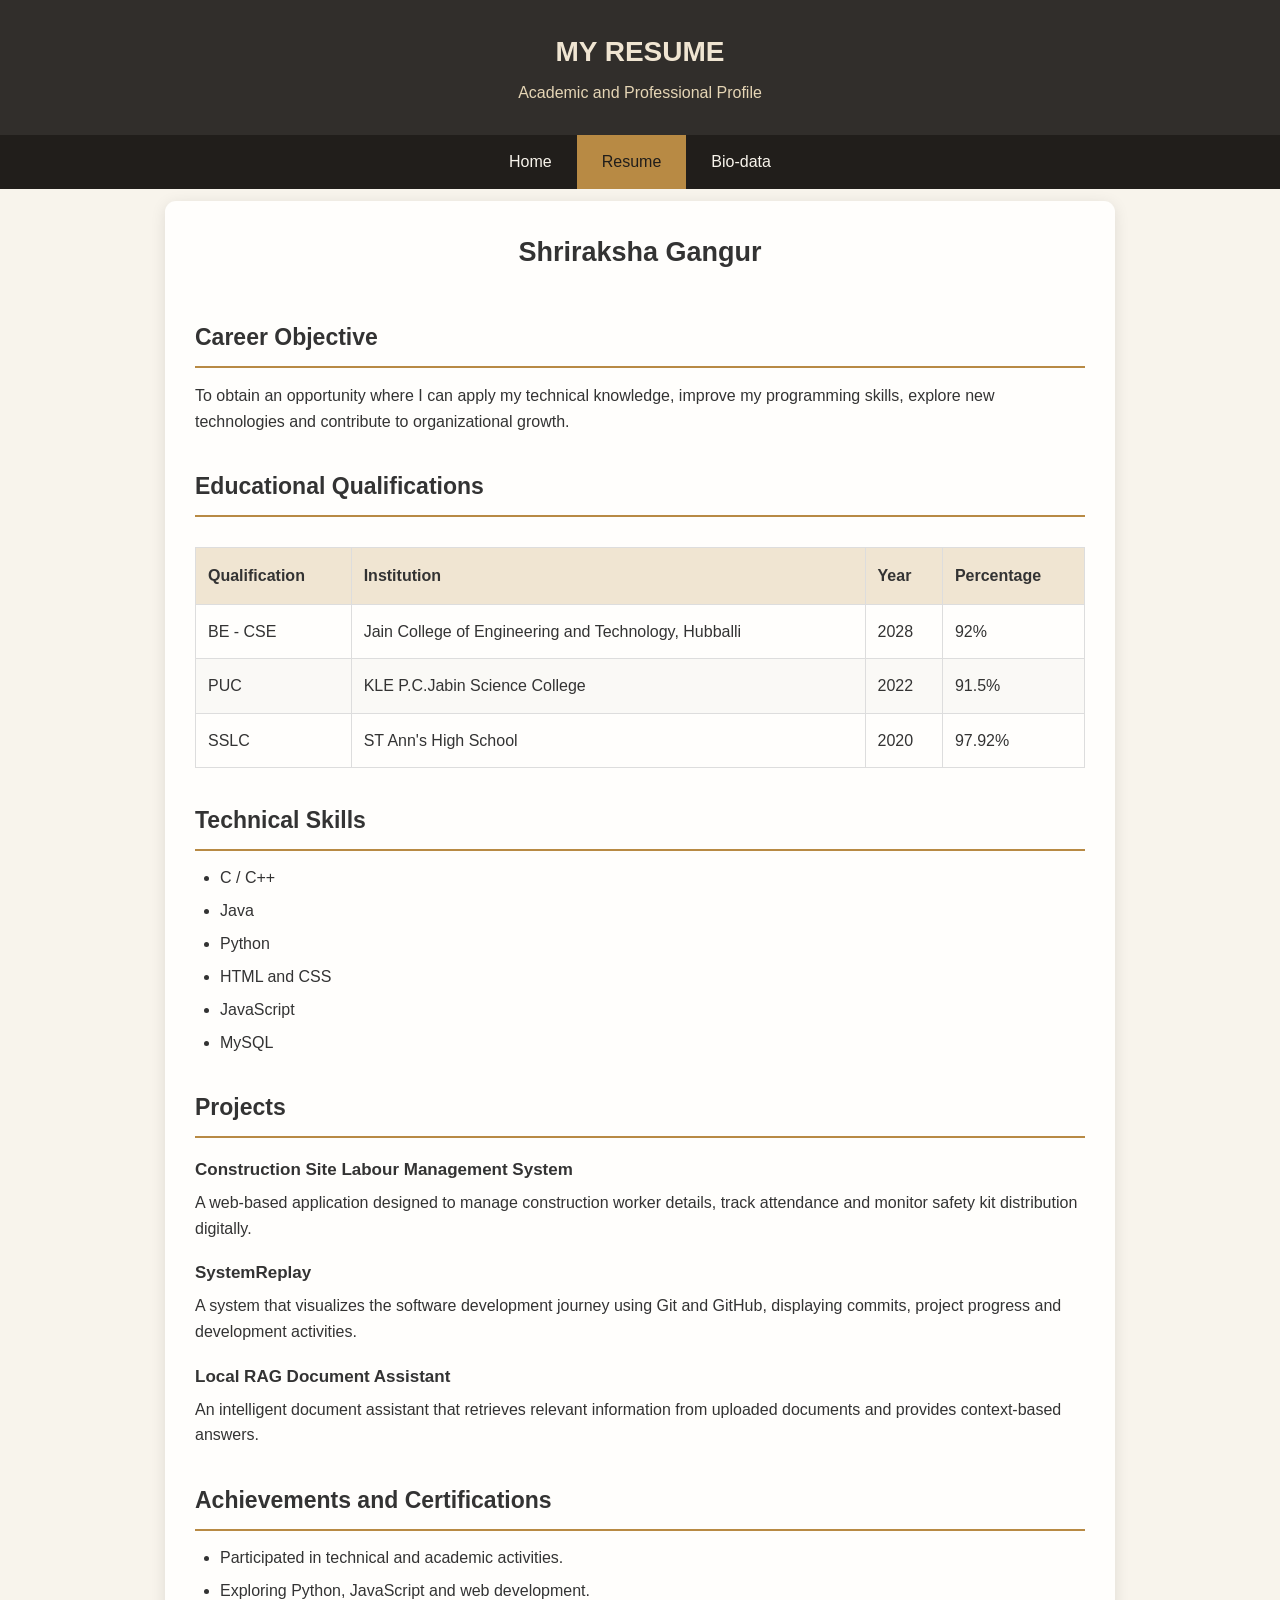
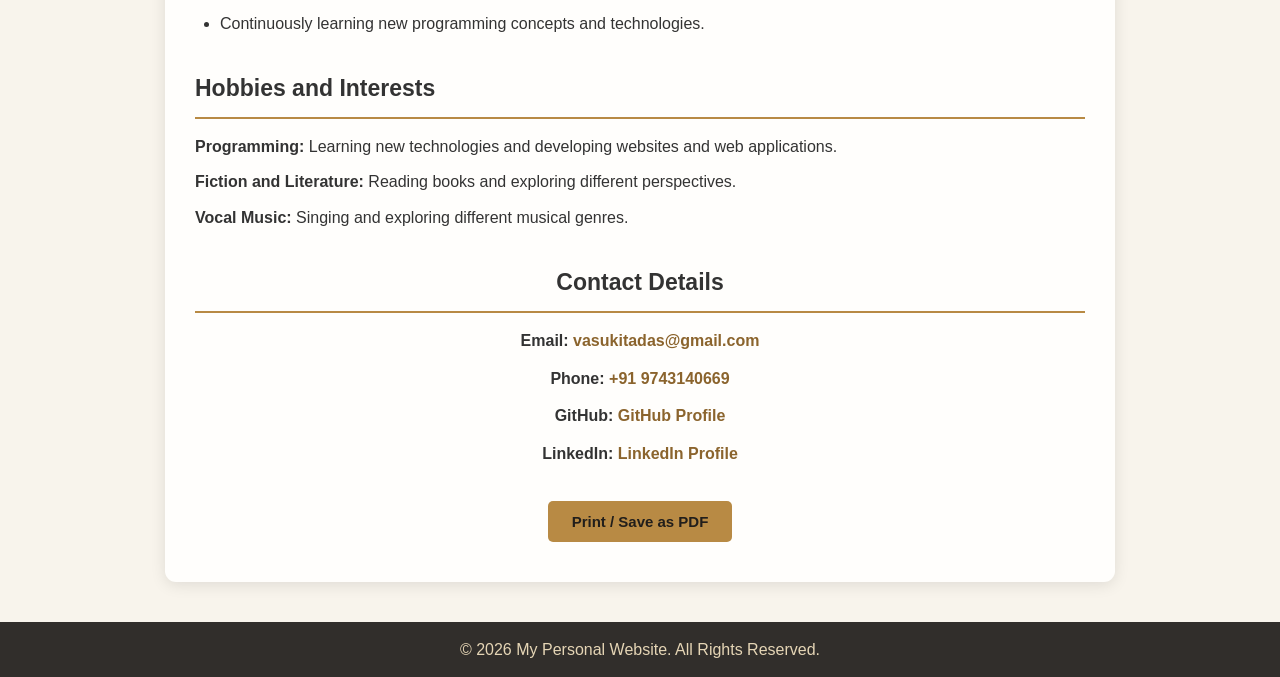
==== resume.html @ 88d2a6cd "Added files" ====
<!DOCTYPE html>
<html lang="en">
<head>
    <meta charset="UTF-8">
    <meta name="viewport" content="width=device-width, initial-scale=1.0">
    <title>Shriraksha Gangur - Resume</title>
    <link rel="stylesheet" href="style.css">
    <script src="script.js" defer></script>
</head>

<body>

    <header>
        <h1>MY RESUME</h1>
        <p>Academic and Professional Profile</p>
    </header>

    <nav>
        <a href="index.html">Home</a>
        <a href="resume.html" aria-current="page">Resume</a>
        <a href="biodata.html">Bio-data</a>
    </nav>

    <main class="resume-container">

        <h2 class="resume-name">Shriraksha Gangur</h2>

        <!-- Career Objective -->
        <section class="resume-section">
            <h2>Career Objective</h2>
            <p>
                To obtain an opportunity where I can apply my
                technical knowledge, improve my programming skills,
                explore new technologies and contribute to
                organizational growth.
            </p>
        </section>

        <!-- Education -->
        <section class="resume-section">
            <h2>Educational Qualifications</h2>

            <div class="table-wrapper">
                <table>
                    <thead>
                        <tr>
                            <th>Qualification</th>
                            <th>Institution</th>
                            <th>Year</th>
                            <th>Percentage</th>
                        </tr>
                    </thead>

                    <tbody>
                        <tr>
                            <td>BE - CSE</td>
                            <td> Jain College of Engineering and Technology, Hubballi</td>
                            <td>2028</td>
                            <td>92%</td>
                        </tr>

                        <tr>
                            <td>PUC</td>
                            <td>KLE P.C.Jabin Science College</td>
                            <td>2022</td>
                            <td>91.5%</td>
                        </tr>

                        <tr>
                            <td>SSLC</td>
                            <td>ST Ann's High School</td>
                            <td>2020</td>
                            <td>97.92%</td>
                        </tr>
                    </tbody>
                </table>
            </div>
        </section>

        <!-- Skills -->
        <section class="resume-section">
            <h2>Technical Skills</h2>

            <ul>
                <li>C / C++</li>
                <li>Java</li>
                <li>Python</li>
                <li>HTML and CSS</li>
                <li>JavaScript</li>
                <li>MySQL</li>
            </ul>
        </section>

        <!-- Projects -->
        <section class="resume-section">
            <h2>Projects</h2>

            <h3>Construction Site Labour Management System</h3>
            <p>
                A web-based application designed to manage
                construction worker details, track attendance
                and monitor safety kit distribution digitally.
            </p>

            <h3>SystemReplay</h3>
            <p>
                A system that visualizes the software development
                journey using Git and GitHub, displaying commits,
                project progress and development activities.
            </p>

            <h3>Local RAG Document Assistant</h3>
            <p>
                An intelligent document assistant that retrieves
                relevant information from uploaded documents
                and provides context-based answers.
            </p>
        </section>

        <!-- Achievements -->
        <section class="resume-section">
            <h2>Achievements and Certifications</h2>

            <ul>
                <li>Participated in technical and academic activities.</li>
                <li>Exploring Python, JavaScript and web development.</li>
                <li>Continuously learning new programming concepts and technologies.</li>
            </ul>
        </section>

        <!-- Hobbies -->
        <section class="resume-section">
            <h2>Hobbies and Interests</h2>

            <p>
                <b>Programming:</b>
                Learning new technologies and developing websites
                and web applications.
            </p>

            <p>
                <b>Fiction and Literature:</b>
                Reading books and exploring different perspectives.
            </p>

            <p>
                <b>Vocal Music:</b>
                Singing and exploring different musical genres.
            </p>
        </section>

        <!-- Contact -->
        <section class="resume-section contact-details">
            <h2>Contact Details</h2>

            <p>
                <b>Email:</b>
                <a href="https://mail.google.com/mail/?view=cm&fs=1&to=vasukitadas@gmail.com"
                    target="_blank"
                    rel="noopener noreferrer">
                    vasukitadas@gmail.com
                </a>
            </p>

            <p>
                <b>Phone:</b>
                <a href="tel:+919743140669">
                    +91 9743140669
                </a>
            </p>

            <p>
                <b>GitHub:</b>
                <a href="https://github.com/ShrirakshaGangur06"
                   target="_blank" rel="noopener noreferrer">
                    GitHub Profile
                </a>
            </p>

            <p>
                <b>LinkedIn:</b>
                <a href="https://www.linkedin.com/in/vasuki-tadas/"
                   target="_blank" rel="noopener noreferrer">
                    LinkedIn Profile
                </a>
            </p>
        </section>

        <div class="resume-print">
            <button onclick="window.print()">
                Print / Save as PDF
            </button>
        </div>

    </main>

    <footer>
        <p>&copy; 2026 My Personal Website. All Rights Reserved.</p>
    </footer>

</body>
</html>
---- style.css ----
* {
    margin: 0;
    padding: 0;
    box-sizing: border-box;
}

body {
    font-family: Arial, Helvetica, sans-serif;
    background-color: #F8F4EC;
    color: #312E2B;
    line-height: 1.6;
}

/* Header */
header {
    background-color: #312E2B;
    color: #F0E5D2;
    text-align: center;
    padding: 30px 15px;
}

header h1 {
    font-size: 28px;
    margin-bottom: 5px;
}

header p {
    color: #E5D5B5;
}

/* Navigation */
nav {
    background-color: #211E1B;
    display: flex;
    justify-content: center;
    flex-wrap: wrap;
}

nav a {
    color: #F8F4EC;
    text-decoration: none;
    padding: 14px 25px;
    transition: 0.3s;
}

nav a:hover,
nav a[aria-current="page"] {
    background-color: #B88A44;
    color: #211E1B;
}

/* Home Container */
.home-container {
    max-width: 850px;
    margin: 50px auto;
    padding: 50px 25px;
    text-align: center;
    background-color: #FFFEFC;
    border-radius: 12px;
    box-shadow: 0 3px 12px rgba(0, 0, 0, 0.12);
}

/* Profile Image */
.profile-circle {
    width: 125px;
    height: 125px;
    border-radius: 50%;
    overflow: hidden;
    margin: 0 auto 20px;
    border: 3px solid #B88A44;
}

.profile-circle img {
    width: 100%;
    height: 100%;
    object-fit: cover;
}

/* Introduction */
.home-container h2 {
    color: #312E2B;
    margin-bottom: 12px;
    font-size: 28px;
}

.intro {
    max-width: 600px;
    margin: 0 auto 25px;
}

/* Navigation Buttons */
.home-buttons {
    display: flex;
    justify-content: center;
    flex-wrap: wrap;
    gap: 15px;
    margin: 25px 0;
}

.secondary-button {
    background-color: #B88A44;
    color: #211E1B;
    border: none;
    padding: 12px 22px;
    border-radius: 5px;
    font-size: 15px;
    font-weight: bold;
    cursor: pointer;
    text-decoration: none;
    display: inline-block;
    transition: 0.3s;
}

.secondary-button:hover {
    background-color: #312E2B;
    color: #F8F4EC;
}


/* Contact Section */
.contact-section {
    margin: 30px auto 20px;
    width: 100%;
    text-align: center;
}

.contact-section h3 {
    color: #312E2B;
    margin-bottom: 20px;
    font-size: 20px;
}

/* Equal Distance Alignment */
.contact-links {
    display: grid;
    grid-template-columns: repeat(3, minmax(0, 1fr));
    gap: 15px;
    max-width: 750px;
    margin: 0 auto;
    align-items: start;
}

/* Individual Contact Items */
.contact-item {
    display: flex;
    flex-direction: column;
    align-items: center;
    text-align: center;
    gap: 8px;
    min-width: 0;
}

.contact-item b {
    color: #312E2B;
    font-size: 16px;
}

.contact-item a {
    color: #8B642D;
    font-weight: bold;
    text-decoration: none;
    overflow-wrap: anywhere;
}

.contact-item a:hover {
    color: #B88A44;
    text-decoration: underline;
}

/* Mobile Alignment */
@media (max-width: 600px) {
    .contact-links {
        grid-template-columns: 1fr;
        gap: 20px;
    }
}


/* Date */
.date-text {
    margin-top: 20px;
}

/* Footer */
footer {
    background-color: #312E2B;
    color: #E5D5B5;
    text-align: center;
    padding: 15px;
    margin-top: 40px;
}

/* Responsive Design */
@media (max-width: 768px) {

    .home-container {
        margin: 20px 15px;
        padding: 30px 15px;
    }

    nav a {
        padding: 12px 15px;
    }

    .contact-links {
        gap: 15px;
    }

    .home-container h2 {
        font-size: 23px;
    }
}



/* Resume Page - Screenshot Matching Design */

.resume-container {
    max-width: 950px;
    margin: 12px auto;
    padding: 30px;
    background-color: #FFFEFC;
    border-radius: 11px;
    box-shadow: 0 3px 15px rgba(0, 0, 0, 0.10);
    color: #333333;
}

/* Name */
.resume-name {
    text-align: center;
    font-size: 27px;
    margin: 0 0 45px;
    color: #333333;
}

/* Sections */
.resume-section {
    margin-bottom: 34px;
}

.resume-section h2 {
    font-size: 23px;
    color: #333333;
    border-bottom: 2px solid #B88A44;
    padding-bottom: 10px;
    margin-bottom: 15px;
}

.resume-section h3 {
    font-size: 17px;
    color: #333333;
    margin-top: 18px;
    margin-bottom: 7px;
}

.resume-section p {
    font-size: 16px;
    line-height: 1.6;
    margin-bottom: 10px;
}

/* Education Table */
.table-wrapper {
    width: 100%;
    overflow-x: auto;
}

.resume-section table {
    width: 100%;
    border-collapse: collapse;
    margin-top: 15px;
    font-size: 16px;
}

.resume-section th {
    background-color: #F0E5D2;
    color: #333333;
    font-weight: bold;
    text-align: left;
    padding: 15px 12px;
    border: 1px solid #DDDDDD;
}

.resume-section td {
    padding: 14px 12px;
    border: 1px solid #DDDDDD;
    text-align: left;
}

.resume-section tr:nth-child(even) {
    background-color: #FAF9F6;
}

/* Skills and Achievements */
.resume-section ul {
    padding-left: 25px;
}

.resume-section li {
    font-size: 16px;
    margin-bottom: 9px;
    line-height: 1.5;
}

/* Contact Details */
.resume-section a {
    color: #8B642D;
    text-decoration: none;
}

.resume-section a:hover {
    text-decoration: underline;
}

/* Print Button */
.resume-print {
    text-align: center;
    margin: 30px 0 10px;
}

.resume-print button {
    background-color: #B88A44;
    color: #211E1B;
    border: none;
    padding: 12px 24px;
    border-radius: 5px;
    font-size: 15px;
    font-weight: bold;
    cursor: pointer;
}

.resume-print button:hover {
    background-color: #312E2B;
    color: white;
}

/* Responsive */
@media (max-width: 768px) {
    .resume-container {
        margin: 12px;
        padding: 20px;
    }

    .resume-name {
        font-size: 23px;
        margin-bottom: 30px;
    }

    .resume-section h2 {
        font-size: 20px;
    }

    .resume-section table {
        min-width: 650px;
    }
}

/* PDF / Printing */
@media print {
    body {
        background: white;
    }

    header,
    nav,
    footer,
    .resume-print {
        display: none !important;
    }

    .resume-container {
        max-width: 100%;
        margin: 0;
        padding: 15px;
        box-shadow: none;
        border-radius: 0;
    }

    .resume-section {
        break-inside: avoid;
    }
}

/* Center Contact Details */
.resume-section.contact-details {
    text-align: center;
}

.resume-section.contact-details h2 {
    text-align: center;
}

.resume-section.contact-details p {
    text-align: center;
    margin: 12px 0;
}

.resume-section.contact-details a {
    color: #8B642D;
    text-decoration: none;
}

.resume-section.contact-details a:hover {
    text-decoration: underline;
}


/* Bio-data Page */

.biodata-container {
    max-width: 950px;
    margin: 12px auto;
    padding: 30px;
    background-color: #FFFEFC;
    border-radius: 11px;
    box-shadow: 0 3px 15px rgba(0, 0, 0, 0.10);
    color: #333333;
}

/* Personal Details Heading */

.biodata-title {
    text-align: center;
    font-size: 24px;
    color: #333333;
    margin-bottom: 25px;
    padding-bottom: 12px;
    border-bottom: 2px solid #B88A44;
}

/* Bio-data Table */

.biodata-table-wrapper {
    width: 100%;
    overflow-x: auto;
}

.biodata-table {
    width: 100%;
    border-collapse: collapse;
    font-size: 16px;
}

.biodata-table th {
    width: 30%;
    background-color: #F0E5D2;
    color: #333333;
    text-align: left;
    padding: 14px 12px;
    border: 1px solid #DDDDDD;
}

.biodata-table td {
    padding: 14px 12px;
    border: 1px solid #DDDDDD;
    text-align: left;
    color: #333333;
}

.biodata-table tr:nth-child(even) {
    background-color: #FAF9F6;
}

.biodata-table a {
    color: #8B642D;
    text-decoration: none;
}

.biodata-table a:hover {
    text-decoration: underline;
}

/* Declaration */

.biodata-declaration {
    margin-top: 35px;
}

.biodata-declaration h2 {
    font-size: 22px;
    color: #333333;
    border-bottom: 2px solid #B88A44;
    padding-bottom: 10px;
    margin-bottom: 15px;
}

.biodata-declaration p {
    font-size: 16px;
    line-height: 1.7;
    margin-bottom: 12px;
}

/* Place, Date and Signature */

.biodata-signature {
    margin-top: 25px;
}

.biodata-signature p {
    margin-bottom: 10px;
}

.signature-image {
    display: flex;
    align-items: center;
    gap: 12px;
    margin-top: 10px;
}

.signature-image img {
    object-fit: contain;
    max-width: 100px;
}

/* Print Button */

.biodata-print {
    text-align: center;
    margin: 30px 0 10px;
}

.biodata-print button {
    background-color: #B88A44;
    color: #211E1B;
    border: none;
    padding: 12px 24px;
    border-radius: 5px;
    font-size: 15px;
    font-weight: bold;
    cursor: pointer;
    transition: 0.3s;
}

.biodata-print button:hover {
    background-color: #312E2B;
    color: white;
}

/* Mobile Responsive */

@media (max-width: 768px) {

    .biodata-container {
        margin: 12px;
        padding: 20px;
    }

    .biodata-title {
        font-size: 21px;
    }

    .biodata-table {
        min-width: 550px;
    }

}

/* Print / Save as PDF */

@media print {

    body {
        background: white;
    }

    header,
    nav,
    footer,
    .biodata-print {
        display: none !important;
    }

    .biodata-container {
        max-width: 100%;
        margin: 0;
        padding: 15px;
        box-shadow: none;
        border-radius: 0;
    }

    .biodata-declaration {
        break-inside: avoid;
    }

}


.contact-details a,
.resume-section a,
.biodata-table a {
    color: #8B642D;
    text-decoration: none;
    font-weight: bold;
}

.contact-details a:hover,
.resume-section a:hover,
.biodata-table a:hover {
    color: #B88A44;
    text-decoration: underline;
    cursor: pointer;
}
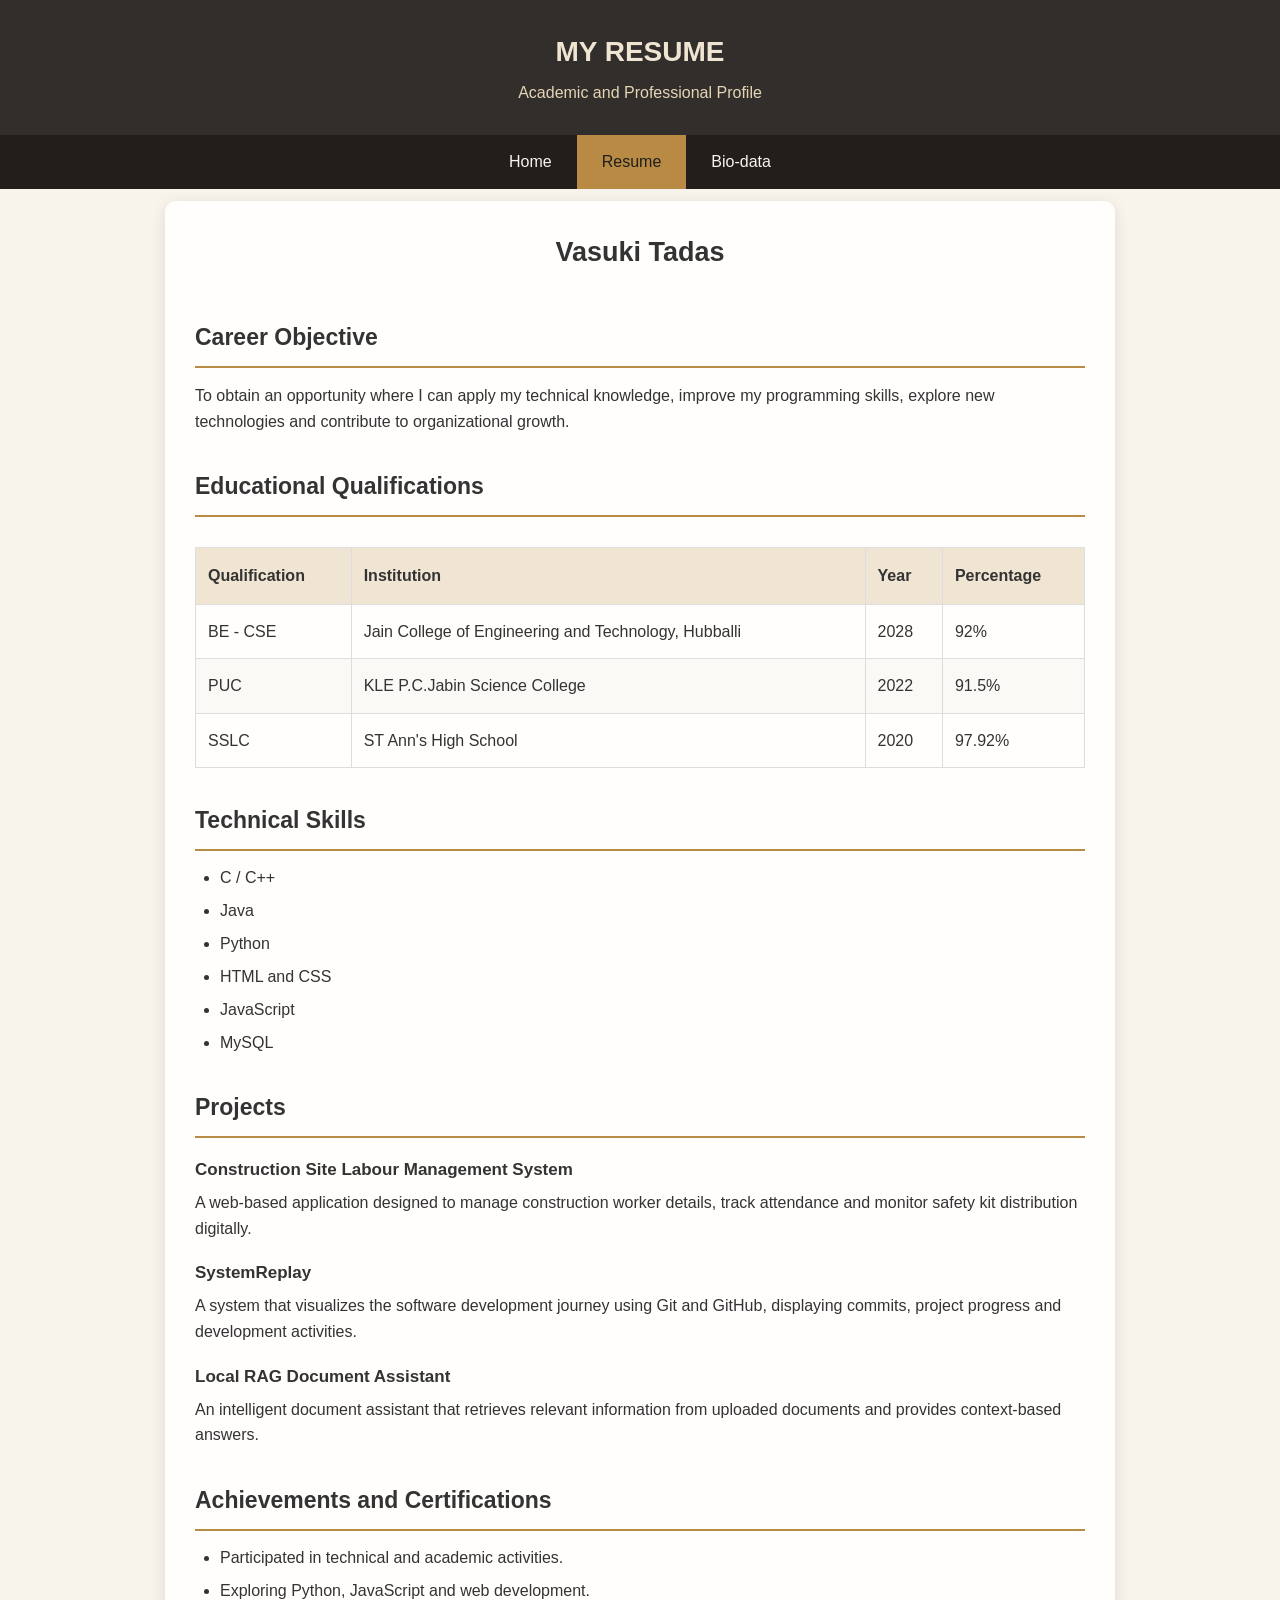
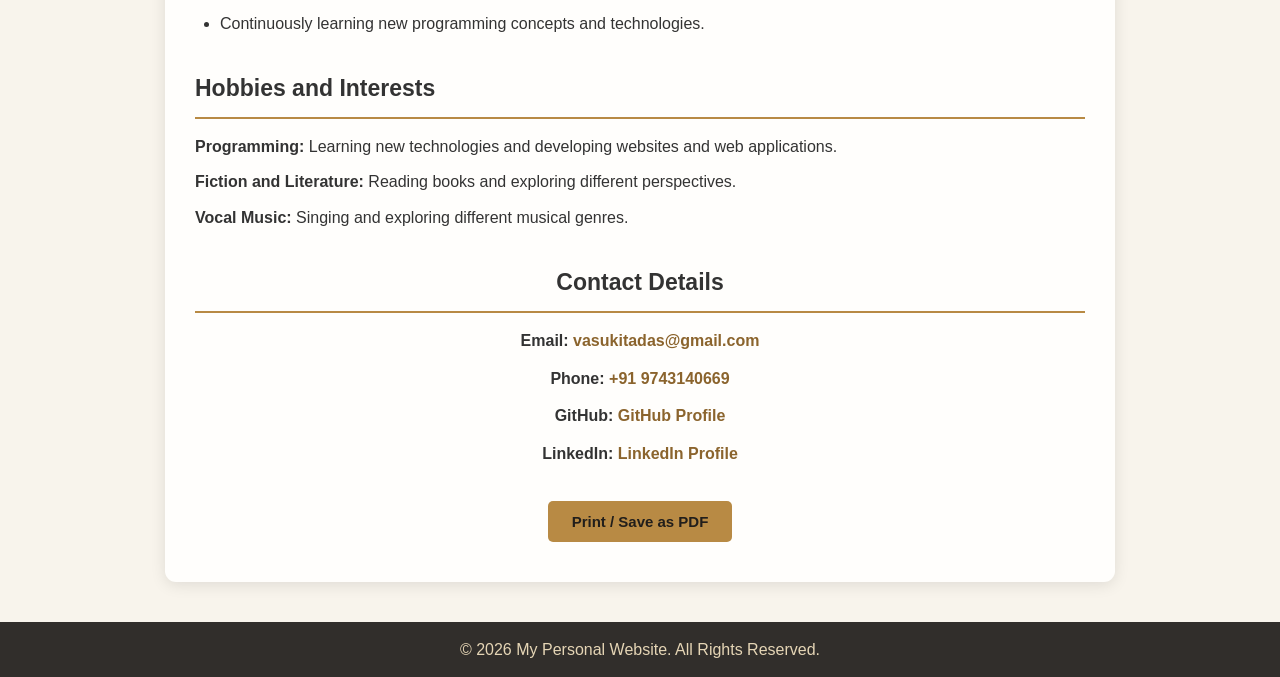
==== commit 43917159: "updated" ====
--- a/resume.html
+++ b/resume.html
@@ -23,7 +23,7 @@
 
     <main class="resume-container">
 
-        <h2 class="resume-name">Shriraksha Gangur</h2>
+        <h2 class="resume-name">Vasuki Tadas</h2>
 
         <!-- Career Objective -->
         <section class="resume-section">
